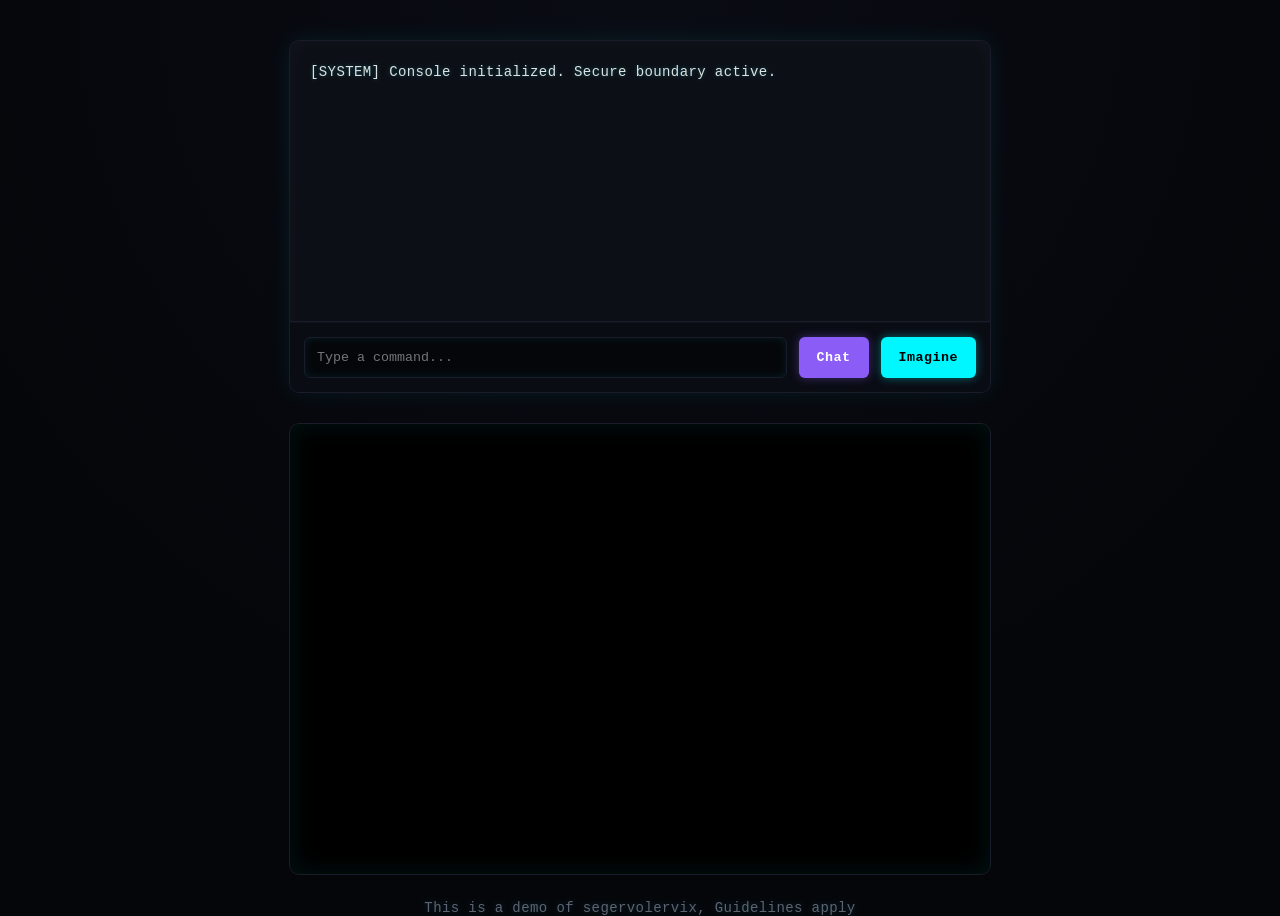
==== Website/index.html @ 4ab89114 "Create index.html" ====
<!DOCTYPE html>
<html lang="en">
<head>
<meta charset="UTF-8">
<meta name="viewport" content="width=device-width, initial-scale=1.0">
<title>AI Console</title>

<style>
    :root {
        --bg: #05060a;
        --panel: #0d0f16;
        --accent: #00f7ff;
        --accent2: #8b5cf6;
        --error: #ff4d6d;
        --warn: #ffd166;
        --border: #1a1d29;
        --glow: 0 0 12px rgba(0, 247, 255, 0.4);
        --font: "JetBrains Mono", monospace;
    }

    body {
        margin: 0;
        background: radial-gradient(circle at top, #0a0c14, #05060a 70%);
        color: #e0e0e0;
        font-family: var(--font);
        display: flex;
        flex-direction: column;
        align-items: center;
        padding-top: 40px;
        letter-spacing: 0.4px;
    }

    .terminal {
        width: 700px;
        background: var(--panel);
        border: 1px solid var(--border);
        border-radius: 10px;
        box-shadow: 0 0 25px rgba(0, 247, 255, 0.08), inset 0 0 20px rgba(255,255,255,0.03);
        overflow: hidden;
        margin-bottom: 30px;
        backdrop-filter: blur(6px);
    }

    .output {
        height: 240px;
        overflow-y: auto;
        padding: 20px;
        font-size: 14px;
        line-height: 1.6;
        border-bottom: 1px solid var(--border);
        white-space: pre-wrap;
        text-shadow: 0 0 4px rgba(0, 247, 255, 0.3);
    }

    .input-area {
        display: flex;
        padding: 14px;
        background: #0a0c14;
        gap: 12px;
        border-top: 1px solid #11131a;
    }

    input {
        flex: 1;
        background: #05060a;
        border: 1px solid var(--border);
        color: var(--accent);
        padding: 12px;
        font-family: var(--font);
        border-radius: 6px;
        box-shadow: inset 0 0 10px rgba(0, 247, 255, 0.1);
        transition: 0.2s;
    }

    input:focus {
        border-color: var(--accent);
        box-shadow: 0 0 10px rgba(0, 247, 255, 0.4);
    }

    button {
        padding: 12px 18px;
        border: none;
        border-radius: 6px;
        cursor: pointer;
        font-family: var(--font);
        transition: 0.25s;
        font-weight: bold;
        letter-spacing: 0.5px;
    }

    #chat-btn {
        background: var(--accent2);
        color: #fff;
        box-shadow: 0 0 10px rgba(139, 92, 246, 0.4);
    }

    #chat-btn:hover {
        box-shadow: 0 0 18px rgba(139, 92, 246, 0.7);
    }

    #img-btn {
        background: var(--accent);
        color: #000;
        box-shadow: 0 0 10px rgba(0, 247, 255, 0.4);
    }

    #img-btn:hover {
        box-shadow: 0 0 18px rgba(0, 247, 255, 0.7);
    }

    button:disabled {
        opacity: 0.4;
        cursor: not-allowed;
        box-shadow: none;
    }

    .view-area {
        width: 700px;
        height: 450px;
        background: #000;
        border: 1px solid var(--border);
        border-radius: 10px;
        display: flex;
        align-items: center;
        justify-content: center;
        overflow: hidden;
        box-shadow: inset 0 0 25px rgba(0, 247, 255, 0.08);
    }

    #display-img {
        max-width: 100%;
        max-height: 100%;
        display: none;
        border-radius: 6px;
    }

    .msg-line {
        margin-bottom: 6px;
        animation: fadeIn 0.3s ease-out;
    }

    @keyframes fadeIn {
        from { opacity: 0; transform: translateY(3px); }
        to { opacity: 1; transform: translateY(0); }
    }

    footer {
        margin-top: 25px;
        opacity: 0.6;
        font-size: 14px;
        color: #9aa0b8;
        text-shadow: 0 0 6px rgba(0, 247, 255, 0.3);
    }
</style>
</head>

<body>

<div class="terminal">
    <div id="output" class="output">[SYSTEM] Console initialized. Secure boundary active.</div>

    <div class="input-area">
        <input id="prompt" placeholder="Type a command..." onkeypress="if(event.key==='Enter') sendChat()">
        <button id="chat-btn" onclick="sendChat()">Chat</button>
        <button id="img-btn" onclick="generateImage()">Imagine</button>
    </div>
</div>

<div class="view-area">
    <img id="display-img" alt="Generated Image">
</div>

<script>
console.log("⚠️ Never paste unknown code into the console.");

const CHAT_URL = "https://segervolervix.space/api/chat";
const IMAGE_URL = "https://segervolervix.space/api/imagine";
const API_KEY = "YOUR_API_KEY";

const out = document.getElementById('output');
const displayImg = document.getElementById('display-img');
const inputField = document.getElementById('prompt');

let isBusy = false;
let currentObjectUrl = null;

function setUIState(busy) {
    isBusy = busy;
    inputField.disabled = busy;
    document.getElementById('chat-btn').disabled = busy;
    document.getElementById('img-btn').disabled = busy;
}

function appendMessage(text, color) {
    const div = document.createElement('div');
    div.className = 'msg-line';
    div.style.color = color;
    div.textContent = text;
    out.appendChild(div);
    out.scrollTop = out.scrollHeight;
}

async function sendChat() {
    if (isBusy) return;
    const val = inputField.value.trim();
    if (!val) return;

    setUIState(true);
    appendMessage("> " + val, "#8b5cf6");
    inputField.value = "";

    try {
        const res = await fetch(CHAT_URL, {
            method: "POST",
            headers: {
                "Content-Type": "application/json",
                "Authorization": `Bearer ${API_KEY}`
            },
            body: JSON.stringify({ message: val })
        });

        const data = await res.json();
        if (data.reply) appendMessage(data.reply, "#00f7ff");
        else appendMessage("[ERROR] Invalid response", "#ff4d6d");

    } catch (err) {
        appendMessage("[ERROR] Network failure", "#ff4d6d");
    }

    setUIState(false);
    inputField.focus();
}

async function generateImage() {
    if (isBusy) return;
    const val = inputField.value.trim();
    if (!val) return;

    setUIState(true);
    appendMessage("* Generating image...", "#ffd166");
    inputField.value = "";

    try {
        const res = await fetch(IMAGE_URL, {
            method: "POST",
            headers: {
                "Content-Type": "application/json",
                "Authorization": `Bearer ${API_KEY}`
            },
            body: JSON.stringify({ prompt: val })
        });

        const data = await res.json();

        if (data.link) {
            const imgRes = await fetch(data.link);
            const blob = await imgRes.blob();

            if (currentObjectUrl) URL.revokeObjectURL(currentObjectUrl);

            currentObjectUrl = URL.createObjectURL(blob);
            displayImg.src = currentObjectUrl;
            displayImg.style.display = "block";

            appendMessage("# Image loaded successfully", "#00f7ff");
        } else {
            appendMessage("[ERROR] No image link returned", "#ff4d6d");
        }

    } catch (err) {
        appendMessage("[ERROR] Image generation failed", "#ff4d6d");
    }

    setUIState(false);
    inputField.focus();
}
</script>

<footer>This is a demo of segervolervix, Guidelines apply</footer>
</body>
</html>
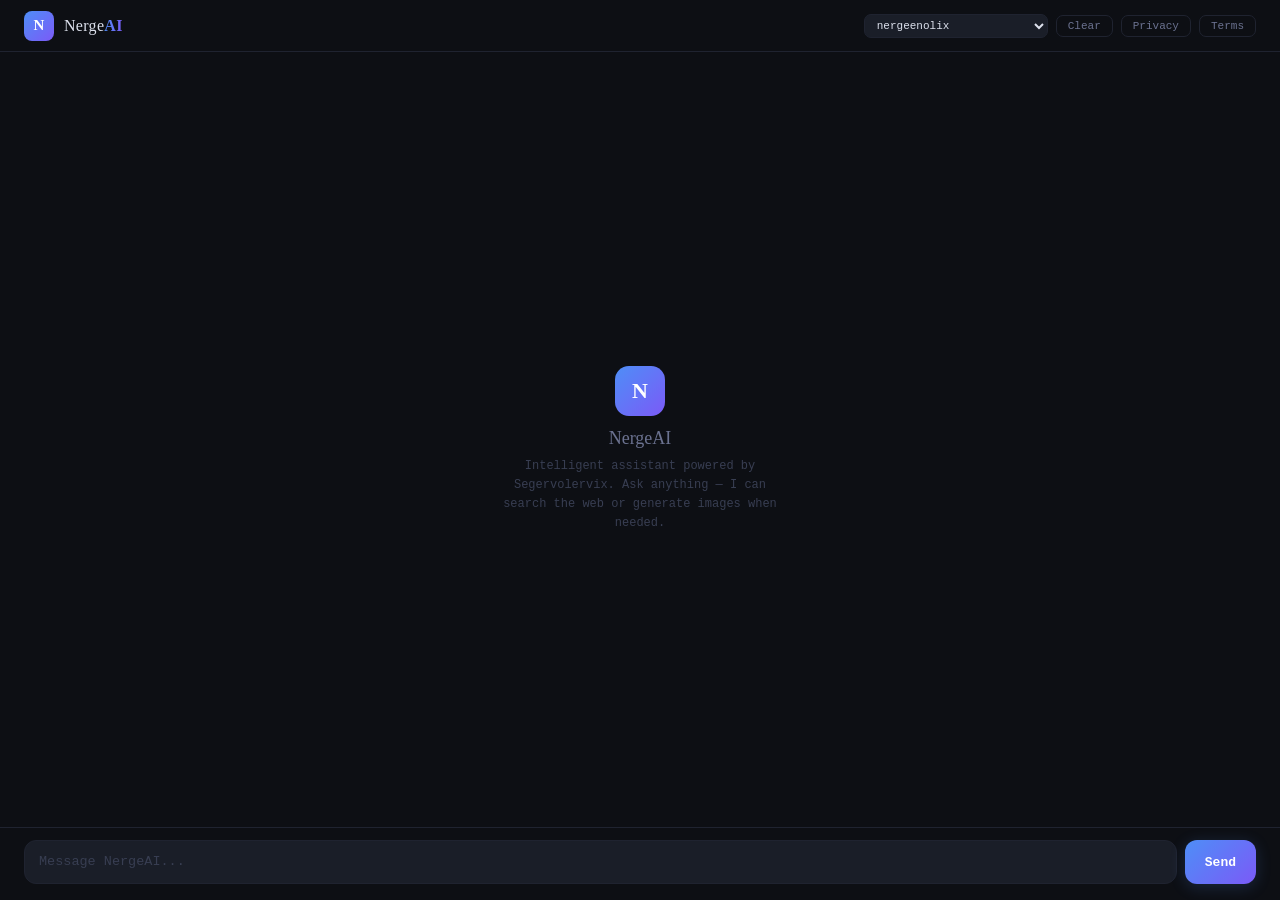
==== commit 77c46f35: "Update index.html" ====
--- a/Website/index.html
+++ b/Website/index.html
@@ -3,279 +3,449 @@
 <head>
 <meta charset="UTF-8">
 <meta name="viewport" content="width=device-width, initial-scale=1.0">
-<title>AI Console</title>
-
+<title>NergeAI</title>
 <style>
-    :root {
-        --bg: #05060a;
-        --panel: #0d0f16;
-        --accent: #00f7ff;
-        --accent2: #8b5cf6;
-        --error: #ff4d6d;
-        --warn: #ffd166;
-        --border: #1a1d29;
-        --glow: 0 0 12px rgba(0, 247, 255, 0.4);
-        --font: "JetBrains Mono", monospace;
-    }
-
-    body {
-        margin: 0;
-        background: radial-gradient(circle at top, #0a0c14, #05060a 70%);
-        color: #e0e0e0;
-        font-family: var(--font);
-        display: flex;
-        flex-direction: column;
-        align-items: center;
-        padding-top: 40px;
-        letter-spacing: 0.4px;
-    }
-
-    .terminal {
-        width: 700px;
-        background: var(--panel);
-        border: 1px solid var(--border);
-        border-radius: 10px;
-        box-shadow: 0 0 25px rgba(0, 247, 255, 0.08), inset 0 0 20px rgba(255,255,255,0.03);
-        overflow: hidden;
-        margin-bottom: 30px;
-        backdrop-filter: blur(6px);
-    }
-
-    .output {
-        height: 240px;
-        overflow-y: auto;
-        padding: 20px;
-        font-size: 14px;
-        line-height: 1.6;
-        border-bottom: 1px solid var(--border);
-        white-space: pre-wrap;
-        text-shadow: 0 0 4px rgba(0, 247, 255, 0.3);
-    }
-
-    .input-area {
-        display: flex;
-        padding: 14px;
-        background: #0a0c14;
-        gap: 12px;
-        border-top: 1px solid #11131a;
-    }
-
-    input {
-        flex: 1;
-        background: #05060a;
-        border: 1px solid var(--border);
-        color: var(--accent);
-        padding: 12px;
-        font-family: var(--font);
-        border-radius: 6px;
-        box-shadow: inset 0 0 10px rgba(0, 247, 255, 0.1);
-        transition: 0.2s;
-    }
-
-    input:focus {
-        border-color: var(--accent);
-        box-shadow: 0 0 10px rgba(0, 247, 255, 0.4);
-    }
-
-    button {
-        padding: 12px 18px;
-        border: none;
-        border-radius: 6px;
-        cursor: pointer;
-        font-family: var(--font);
-        transition: 0.25s;
-        font-weight: bold;
-        letter-spacing: 0.5px;
-    }
-
-    #chat-btn {
-        background: var(--accent2);
-        color: #fff;
-        box-shadow: 0 0 10px rgba(139, 92, 246, 0.4);
-    }
-
-    #chat-btn:hover {
-        box-shadow: 0 0 18px rgba(139, 92, 246, 0.7);
-    }
-
-    #img-btn {
-        background: var(--accent);
-        color: #000;
-        box-shadow: 0 0 10px rgba(0, 247, 255, 0.4);
-    }
-
-    #img-btn:hover {
-        box-shadow: 0 0 18px rgba(0, 247, 255, 0.7);
-    }
-
-    button:disabled {
-        opacity: 0.4;
-        cursor: not-allowed;
-        box-shadow: none;
-    }
-
-    .view-area {
-        width: 700px;
-        height: 450px;
-        background: #000;
-        border: 1px solid var(--border);
-        border-radius: 10px;
-        display: flex;
-        align-items: center;
-        justify-content: center;
-        overflow: hidden;
-        box-shadow: inset 0 0 25px rgba(0, 247, 255, 0.08);
-    }
-
-    #display-img {
-        max-width: 100%;
-        max-height: 100%;
-        display: none;
-        border-radius: 6px;
-    }
-
-    .msg-line {
-        margin-bottom: 6px;
-        animation: fadeIn 0.3s ease-out;
-    }
-
-    @keyframes fadeIn {
-        from { opacity: 0; transform: translateY(3px); }
-        to { opacity: 1; transform: translateY(0); }
-    }
-
-    footer {
-        margin-top: 25px;
-        opacity: 0.6;
-        font-size: 14px;
-        color: #9aa0b8;
-        text-shadow: 0 0 6px rgba(0, 247, 255, 0.3);
-    }
+:root {
+  --bg: #0d0f14;
+  --surface: #13161d;
+  --surface2: #1a1e28;
+  --border: #1f2330;
+  --accent: #4e8ef7;
+  --accent2: #7b5af7;
+  --text: #dde1ed;
+  --text-muted: #6b7290;
+  --text-dim: #383e52;
+  --user-bg: #162040;
+  --user-border: #1e3070;
+  --ai-bg: #111420;
+  --ai-border: #1f2330;
+  --r: 12px;
+  --r-sm: 7px;
+  --success: #3ee89a;
+  --warn: #f7c94f;
+}
+*,*::before,*::after{box-sizing:border-box;margin:0;padding:0;}
+html,body{height:100%;background:var(--bg);color:var(--text);font-family:'Courier New',monospace;font-size:14px;overflow:hidden;}
+body{display:flex;flex-direction:column;}
+
+#topbar{
+  display:flex;align-items:center;justify-content:space-between;
+  padding:0 24px;height:52px;
+  border-bottom:1px solid var(--border);
+  background:var(--bg);flex-shrink:0;
+}
+#brand{display:flex;align-items:center;gap:10px;}
+#logo{
+  width:30px;height:30px;border-radius:8px;
+  background:linear-gradient(135deg,var(--accent),var(--accent2));
+  display:flex;align-items:center;justify-content:center;
+  font-family:Georgia,serif;font-weight:bold;font-size:15px;color:#fff;
+}
+#brand-name{font-family:Georgia,serif;font-size:16px;letter-spacing:.3px;}
+#brand-name b{background:linear-gradient(90deg,var(--accent),var(--accent2));-webkit-background-clip:text;-webkit-text-fill-color:transparent;background-clip:text;}
+#topbar-right{display:flex;align-items:center;gap:8px;}
+.tbtn{
+  background:none;border:1px solid var(--border);color:var(--text-muted);
+  font-family:'Courier New',monospace;font-size:11px;padding:4px 11px;
+  border-radius:var(--r-sm);cursor:pointer;transition:all .15s;
+}
+.tbtn:hover{border-color:var(--accent);color:var(--accent);}
+select#model-sel{
+  background:var(--surface2);border:1px solid var(--border);color:var(--text);
+  font-family:'Courier New',monospace;font-size:11px;padding:4px 8px;
+  border-radius:var(--r-sm);cursor:pointer;outline:none;
+}
+select#model-sel:focus{border-color:var(--accent);}
+select#model-sel option{background:var(--surface2);}
+
+#chat{flex:1;overflow-y:auto;padding:24px 0 4px;display:flex;flex-direction:column;gap:4px;}
+#chat::-webkit-scrollbar{width:4px;}
+#chat::-webkit-scrollbar-thumb{background:var(--border);border-radius:4px;}
+
+.row{display:flex;padding:0 24px;animation:fu .2s ease;}
+@keyframes fu{from{opacity:0;transform:translateY(8px);}to{opacity:1;transform:translateY(0);}}
+.row.user{justify-content:flex-end;}
+.row.ai{justify-content:flex-start;}
+
+.wrap{max-width:70%;display:flex;flex-direction:column;gap:3px;}
+.row.user .wrap{align-items:flex-end;}
+.row.ai .wrap{align-items:flex-start;}
+
+.lbl{font-size:10px;color:var(--text-dim);letter-spacing:.7px;text-transform:uppercase;padding:0 3px;}
+
+.bubble{
+  padding:11px 15px;border-radius:var(--r);
+  line-height:1.65;word-break:break-word;white-space:pre-wrap;font-size:13.5px;
+}
+.row.user .bubble{background:var(--user-bg);border:1px solid var(--user-border);border-bottom-right-radius:3px;}
+.row.ai .bubble{background:var(--ai-bg);border:1px solid var(--ai-border);border-bottom-left-radius:3px;}
+.bubble img{max-width:100%;border-radius:9px;margin-top:9px;display:block;border:1px solid var(--border);}
+
+.disclaimer{
+  display:block;margin-top:8px;padding:5px 10px;font-size:10.5px;color:var(--warn);
+  background:rgba(247,201,79,.07);border:1px solid rgba(247,201,79,.18);border-radius:5px;
+}
+
+.actions{display:flex;gap:5px;margin-top:3px;}
+.abtn{
+  background:none;border:1px solid var(--border);color:var(--text-dim);
+  font-family:'Courier New',monospace;font-size:10px;padding:2px 8px;
+  border-radius:5px;cursor:pointer;transition:all .13s;
+}
+.abtn:hover{border-color:var(--accent);color:var(--accent);}
+.abtn.ok{border-color:var(--success);color:var(--success);}
+
+.mbadge{
+  font-size:9.5px;color:var(--accent);
+  background:rgba(78,142,247,.09);border:1px solid rgba(78,142,247,.18);
+  border-radius:4px;padding:2px 7px;margin-top:3px;display:inline-block;
+}
+
+.dots{display:inline-flex;gap:4px;align-items:center;padding:9px 13px;}
+.dots span{width:5px;height:5px;border-radius:50%;background:var(--accent);animation:bk 1.2s infinite;}
+.dots span:nth-child(2){animation-delay:.2s;}
+.dots span:nth-child(3){animation-delay:.4s;}
+@keyframes bk{0%,80%,100%{opacity:.2;transform:scale(.8);}40%{opacity:1;transform:scale(1);}}
+
+#empty{
+  display:flex;flex-direction:column;align-items:center;justify-content:center;
+  flex:1;gap:8px;color:var(--text-dim);text-align:center;padding:40px;pointer-events:none;
+}
+#empty-logo{
+  width:50px;height:50px;border-radius:14px;
+  background:linear-gradient(135deg,var(--accent),var(--accent2));
+  display:flex;align-items:center;justify-content:center;
+  font-family:Georgia,serif;font-size:22px;font-weight:bold;color:#fff;margin-bottom:4px;
+}
+#empty-title{font-family:Georgia,serif;font-size:18px;color:var(--text-muted);}
+#empty-sub{font-size:12px;max-width:280px;line-height:1.6;}
+
+#bottom{padding:12px 24px 16px;border-top:1px solid var(--border);background:var(--bg);flex-shrink:0;}
+#input-row{display:flex;gap:8px;align-items:flex-end;}
+#msg-input{
+  flex:1;background:var(--surface2);border:1px solid var(--border);
+  border-radius:var(--r);color:var(--text);font-family:'Courier New',monospace;
+  font-size:13.5px;padding:11px 14px;resize:none;outline:none;
+  min-height:44px;max-height:130px;line-height:1.5;transition:border-color .15s;
+}
+#msg-input:focus{border-color:var(--accent);}
+#msg-input::placeholder{color:var(--text-dim);}
+#send{
+  background:linear-gradient(135deg,var(--accent),var(--accent2));
+  border:none;border-radius:var(--r);color:#fff;
+  font-family:'Courier New',monospace;font-size:13px;font-weight:bold;
+  padding:0 20px;height:44px;cursor:pointer;
+  transition:opacity .15s,transform .1s;white-space:nowrap;
+  box-shadow:0 3px 16px rgba(78,142,247,.2);
+}
+#send:hover{opacity:.87;transform:translateY(-1px);}
+#send:active{transform:translateY(0);}
+#send:disabled{opacity:.4;cursor:not-allowed;transform:none;}
+
+#overlay{
+  display:none;position:fixed;inset:0;background:rgba(0,0,0,.7);
+  z-index:100;align-items:center;justify-content:center;backdrop-filter:blur(5px);
+}
+#overlay.on{display:flex;}
+#modal{
+  background:var(--surface);border:1px solid var(--border);border-radius:var(--r);
+  max-width:500px;width:90%;max-height:70vh;overflow-y:auto;
+  padding:26px;position:relative;box-shadow:0 20px 60px rgba(0,0,0,.55);animation:fu .18s ease;
+}
+#modal::-webkit-scrollbar{width:4px;}
+#modal::-webkit-scrollbar-thumb{background:var(--border);border-radius:4px;}
+#modal-x{
+  position:absolute;top:14px;right:14px;background:none;
+  border:1px solid var(--border);border-radius:5px;color:var(--text-muted);
+  font-size:13px;width:26px;height:26px;cursor:pointer;
+  display:flex;align-items:center;justify-content:center;transition:all .13s;
+}
+#modal-x:hover{border-color:#f74f4f;color:#f74f4f;}
+#modal-t{font-family:Georgia,serif;font-size:17px;margin-bottom:13px;}
+#modal-b{color:var(--text-muted);line-height:1.75;font-size:12.5px;}
+#modal-b h3{color:var(--text);font-size:12px;margin:14px 0 5px;text-transform:uppercase;letter-spacing:.5px;}
+#modal-b p{margin-bottom:9px;}
 </style>
 </head>
-
 <body>
 
-<div class="terminal">
-    <div id="output" class="output">[SYSTEM] Console initialized. Secure boundary active.</div>
-
-    <div class="input-area">
-        <input id="prompt" placeholder="Type a command..." onkeypress="if(event.key==='Enter') sendChat()">
-        <button id="chat-btn" onclick="sendChat()">Chat</button>
-        <button id="img-btn" onclick="generateImage()">Imagine</button>
-    </div>
+<div id="topbar">
+  <div id="brand">
+    <div id="logo">N</div>
+    <div id="brand-name">Nerge<b>AI</b></div>
+  </div>
+  <div id="topbar-right">
+    <select id="model-sel">
+      <option value="nergeenolix">nergeenolix</option>
+      <option value="llama-3.3-70b-instruct">llama-3.3-70b-instruct</option>
+      <option value="nergeenolix_1.0">nergeenolix_1.0</option>
+      <option value="llama-4-scout">llama-4-scout</option>
+      <option value="llama-3-8b-instruct">llama-3-8b-instruct</option>
+      <option value="nergeenolix_1.0beta">nergeenolix_1.0beta</option>
+      <option value="nergeenolix_rp">nergeenolix_rp</option>
+      <option value="lawyer_ai">lawyer_ai</option>
+      <option value="web_searcher">web_searcher</option>
+      <option value="nergeenolix_coder">nergeenolix_coder</option>
+    </select>
+    <button class="tbtn" id="clr-btn">Clear</button>
+    <button class="tbtn" id="pp-btn">Privacy</button>
+    <button class="tbtn" id="tos-btn">Terms</button>
+  </div>
 </div>
 
-<div class="view-area">
-    <img id="display-img" alt="Generated Image">
+<div id="chat">
+  <div id="empty">
+    <div id="empty-logo">N</div>
+    <div id="empty-title">NergeAI</div>
+    <div id="empty-sub">Intelligent assistant powered by Segervolervix. Ask anything — I can search the web or generate images when needed.</div>
+  </div>
 </div>
 
+<div id="bottom">
+  <div id="input-row">
+    <textarea id="msg-input" placeholder="Message NergeAI..." rows="1"></textarea>
+    <button id="send">Send</button>
+  </div>
+</div>
+
+<div id="overlay">
+  <div id="modal">
+    <button id="modal-x">&#x2715;</button>
+    <div id="modal-t"></div>
+    <div id="modal-b"></div>
+  </div>
+</div>
+
 <script>
-console.log("⚠️ Never paste unknown code into the console.");
-
 const CHAT_URL = "https://segervolervix.space/api/chat";
 const IMAGE_URL = "https://segervolervix.space/api/imagine";
 const API_KEY = "YOUR_API_KEY";
-
-const out = document.getElementById('output');
-const displayImg = document.getElementById('display-img');
-const inputField = document.getElementById('prompt');
-
-let isBusy = false;
-let currentObjectUrl = null;
-
-function setUIState(busy) {
-    isBusy = busy;
-    inputField.disabled = busy;
-    document.getElementById('chat-btn').disabled = busy;
-    document.getElementById('img-btn').disabled = busy;
-}
-
-function appendMessage(text, color) {
-    const div = document.createElement('div');
-    div.className = 'msg-line';
-    div.style.color = color;
-    div.textContent = text;
-    out.appendChild(div);
-    out.scrollTop = out.scrollHeight;
-}
-
-async function sendChat() {
-    if (isBusy) return;
-    const val = inputField.value.trim();
-    if (!val) return;
-
-    setUIState(true);
-    appendMessage("> " + val, "#8b5cf6");
-    inputField.value = "";
-
-    try {
-        const res = await fetch(CHAT_URL, {
-            method: "POST",
-            headers: {
-                "Content-Type": "application/json",
-                "Authorization": `Bearer ${API_KEY}`
-            },
-            body: JSON.stringify({ message: val })
-        });
-
-        const data = await res.json();
-        if (data.reply) appendMessage(data.reply, "#00f7ff");
-        else appendMessage("[ERROR] Invalid response", "#ff4d6d");
-
-    } catch (err) {
-        appendMessage("[ERROR] Network failure", "#ff4d6d");
+const FALLBACK_MODEL = "llama-3.3-70b-instruct";
+const LS_KEY = "nergeai_history";
+
+const SYSTEM_PROMPT = `You are NergeAI, a capable AI assistant hosted on the Segervolervix platform (segervolervix.space) — an AI lab built by Legendarymasterpro, focused on Discord-first AI development.
+
+You are helpful, concise, and intelligent. You assist with coding, writing, research, and general questions.
+
+You have two special abilities. When you need them, include one of these commands on its own line in your reply:
+
+search_web("your query here") — searches the web for current or real-time information.
+imagine_prompt("your description here") — generates an image from a text description.
+
+Use search_web when the user asks about recent events, current facts, or anything you are uncertain about. Use imagine_prompt when the user requests an image or visual. You decide when to use these — the user does not control them. Use only one command per reply if needed.`;
+
+const PP_HTML = `<h3>Privacy Policy</h3><p>Last updated: 2026</p><p>NergeAI is powered by the Segervolervix platform. We are committed to protecting your privacy.</p><h3>Data We Collect</h3><p>Messages are processed to generate responses. Chat history is saved locally in your browser via localStorage and is never sent to external servers beyond the Segervolervix API.</p><h3>API Keys</h3><p>The API key is hardcoded in this application and is not exposed to end users.</p><h3>Third-Party Services</h3><p>All AI responses are processed by Segervolervix infrastructure. By using this service you agree to their data handling practices.</p><h3>Cookies</h3><p>This application does not use tracking cookies.</p><h3>Contact</h3><p>Visit segervolervix.space or join the Discord server for any privacy concerns.</p>`;
+const TOS_HTML = `<h3>Terms of Service</h3><p>Last updated: 2026</p><p>By using NergeAI, you agree to the following terms.</p><h3>Acceptable Use</h3><p>You may not use this service to generate harmful, illegal, or abusive content. Misuse will result in access being revoked.</p><h3>Accuracy</h3><p>AI responses may contain errors. Do not rely solely on this service for medical, legal, financial, or safety-critical decisions.</p><h3>Image Generation</h3><p>Images must not depict illegal content. You are responsible for all prompts submitted.</p><h3>Service Availability</h3><p>Segervolervix reserves the right to modify or discontinue the service at any time.</p><h3>Governing Terms</h3><p>These terms are governed by the broader Segervolervix platform policies at segervolervix.space.</p>`;
+
+const chatEl = document.getElementById("chat");
+const emptyEl = document.getElementById("empty");
+const msgInput = document.getElementById("msg-input");
+const sendBtn = document.getElementById("send");
+const modelSel = document.getElementById("model-sel");
+
+let history = [];
+let busy = false;
+
+function saveHistory() {
+  try { localStorage.setItem(LS_KEY, JSON.stringify(history)); } catch(e) {}
+}
+
+function loadHistory() {
+  try {
+    const raw = localStorage.getItem(LS_KEY);
+    if (!raw) return;
+    const saved = JSON.parse(raw);
+    if (!Array.isArray(saved) || !saved.length) return;
+    history = saved;
+    saved.forEach(m => renderMsg(m.role === "user" ? "user" : "ai", m.content, m.imgUrl || null, m.model || null, false));
+  } catch(e) {}
+}
+
+function hideEmpty() { emptyEl.style.display = "none"; }
+
+function renderMsg(role, text, imgUrl, model, scroll) {
+  hideEmpty();
+  const row = document.createElement("div");
+  row.className = "row " + role;
+  const wrap = document.createElement("div");
+  wrap.className = "wrap";
+  const lbl = document.createElement("div");
+  lbl.className = "lbl";
+  lbl.textContent = role === "user" ? "You" : "NergeAI";
+  wrap.appendChild(lbl);
+  const bubble = document.createElement("div");
+  bubble.className = "bubble";
+  bubble.textContent = text;
+  if (imgUrl) {
+    const img = document.createElement("img");
+    img.src = imgUrl;
+    img.alt = "Generated image";
+    bubble.appendChild(img);
+  }
+  if (role === "ai" && model === "lawyer_ai") {
+    const d = document.createElement("span");
+    d.className = "disclaimer";
+    d.textContent = "\u26a0 This is AI-generated content and does not constitute legal advice. Please consult a qualified lawyer for any legal matters.";
+    bubble.appendChild(d);
+  }
+  wrap.appendChild(bubble);
+  if (role === "ai" && model) {
+    const badge = document.createElement("div");
+    badge.className = "mbadge";
+    badge.textContent = model;
+    wrap.appendChild(badge);
+  }
+  const actions = document.createElement("div");
+  actions.className = "actions";
+  const cp = document.createElement("button");
+  cp.className = "abtn";
+  cp.textContent = "Copy";
+  cp.onclick = () => {
+    navigator.clipboard.writeText(text).then(() => {
+      cp.textContent = "Copied";
+      cp.classList.add("ok");
+      setTimeout(() => { cp.textContent = "Copy"; cp.classList.remove("ok"); }, 1600);
+    });
+  };
+  actions.appendChild(cp);
+  wrap.appendChild(actions);
+  row.appendChild(wrap);
+  chatEl.appendChild(row);
+  if (scroll !== false) chatEl.scrollTop = chatEl.scrollHeight;
+}
+
+function addThinking() {
+  hideEmpty();
+  const row = document.createElement("div");
+  row.className = "row ai";
+  row.id = "thinking";
+  const wrap = document.createElement("div");
+  wrap.className = "wrap";
+  const lbl = document.createElement("div");
+  lbl.className = "lbl";
+  lbl.textContent = "NergeAI";
+  wrap.appendChild(lbl);
+  const bubble = document.createElement("div");
+  bubble.className = "bubble";
+  bubble.innerHTML = '<div class="dots"><span></span><span></span><span></span></div>';
+  wrap.appendChild(bubble);
+  row.appendChild(wrap);
+  chatEl.appendChild(row);
+  chatEl.scrollTop = chatEl.scrollHeight;
+}
+
+function removeThinking() {
+  const t = document.getElementById("thinking");
+  if (t) t.remove();
+}
+
+function extractCmd(text, cmd) {
+  const m = text.match(new RegExp(cmd + '\\("([^"]+)"\\)'));
+  return m ? m[1] : null;
+}
+
+function stripCmds(text) {
+  return text.replace(/search_web\("[^"]*"\)\n?/g, "").replace(/imagine_prompt\("[^"]*"\)\n?/g, "").trim();
+}
+
+async function doImage(prompt) {
+  const res = await fetch(IMAGE_URL, {
+    method: "POST",
+    headers: { "Content-Type": "application/json", "Authorization": "Bearer " + API_KEY },
+    body: JSON.stringify({ prompt, api_key: API_KEY })
+  });
+  const d = await res.json();
+  return d.url || d.image_url || d.link || null;
+}
+
+async function send() {
+  if (busy) return;
+  const text = msgInput.value.trim();
+  if (!text) return;
+  const model = modelSel.value;
+  msgInput.value = "";
+  msgInput.style.height = "auto";
+  busy = true;
+  sendBtn.disabled = true;
+  renderMsg("user", text, null, null, true);
+  history.push({ role: "user", content: text });
+  saveHistory();
+  addThinking();
+  try {
+    const res = await fetch(CHAT_URL, {
+      method: "POST",
+      headers: { "Content-Type": "application/json", "Authorization": "Bearer " + API_KEY },
+      body: JSON.stringify({
+        user_message: text,
+        ai_model: model,
+        fallback_model: FALLBACK_MODEL,
+        system_prompt: SYSTEM_PROMPT,
+        search_mode: false,
+        history: history.slice(0, -1).map(m => ({ role: m.role, content: m.content })),
+        api_key: API_KEY
+      })
+    });
+    const data = await res.json();
+    const raw = data.ai_message || data.response || data.message || data.reply || "[No response]";
+    const searchQ = extractCmd(raw, "search_web");
+    const imagineQ = extractCmd(raw, "imagine_prompt");
+    let finalText = stripCmds(raw) || raw;
+    let imgUrl = null;
+    if (searchQ) {
+      const sRes = await fetch(CHAT_URL, {
+        method: "POST",
+        headers: { "Content-Type": "application/json", "Authorization": "Bearer " + API_KEY },
+        body: JSON.stringify({
+          user_message: searchQ,
+          ai_model: model,
+          fallback_model: FALLBACK_MODEL,
+          system_prompt: SYSTEM_PROMPT,
+          search_mode: true,
+          api_key: API_KEY
+        })
+      });
+      const sData = await sRes.json();
+      finalText = sData.ai_message || sData.response || sData.message || finalText;
     }
-
-    setUIState(false);
-    inputField.focus();
-}
-
-async function generateImage() {
-    if (isBusy) return;
-    const val = inputField.value.trim();
-    if (!val) return;
-
-    setUIState(true);
-    appendMessage("* Generating image...", "#ffd166");
-    inputField.value = "";
-
-    try {
-        const res = await fetch(IMAGE_URL, {
-            method: "POST",
-            headers: {
-                "Content-Type": "application/json",
-                "Authorization": `Bearer ${API_KEY}`
-            },
-            body: JSON.stringify({ prompt: val })
-        });
-
-        const data = await res.json();
-
-        if (data.link) {
-            const imgRes = await fetch(data.link);
-            const blob = await imgRes.blob();
-
-            if (currentObjectUrl) URL.revokeObjectURL(currentObjectUrl);
-
-            currentObjectUrl = URL.createObjectURL(blob);
-            displayImg.src = currentObjectUrl;
-            displayImg.style.display = "block";
-
-            appendMessage("# Image loaded successfully", "#00f7ff");
-        } else {
-            appendMessage("[ERROR] No image link returned", "#ff4d6d");
-        }
-
-    } catch (err) {
-        appendMessage("[ERROR] Image generation failed", "#ff4d6d");
+    if (imagineQ) {
+      imgUrl = await doImage(imagineQ).catch(() => null);
+      if (!finalText) finalText = "Here is your generated image:";
     }
-
-    setUIState(false);
-    inputField.focus();
-}
+    removeThinking();
+    renderMsg("ai", finalText, imgUrl, model, true);
+    history.push({ role: "assistant", content: finalText, imgUrl, model });
+    saveHistory();
+  } catch(err) {
+    removeThinking();
+    renderMsg("ai", "Error: " + err.message, null, model, true);
+  }
+  busy = false;
+  sendBtn.disabled = false;
+}
+
+msgInput.addEventListener("keydown", e => { if (e.key === "Enter" && !e.shiftKey) { e.preventDefault(); send(); } });
+msgInput.addEventListener("input", () => { msgInput.style.height = "auto"; msgInput.style.height = Math.min(msgInput.scrollHeight, 130) + "px"; });
+sendBtn.addEventListener("click", send);
+
+document.getElementById("clr-btn").addEventListener("click", () => {
+  history = [];
+  saveHistory();
+  chatEl.innerHTML = "";
+  chatEl.appendChild(emptyEl);
+  emptyEl.style.display = "flex";
+});
+
+function openModal(title, html) {
+  document.getElementById("modal-t").textContent = title;
+  document.getElementById("modal-b").innerHTML = html;
+  document.getElementById("overlay").classList.add("on");
+}
+document.getElementById("pp-btn").addEventListener("click", () => openModal("Privacy Policy", PP_HTML));
+document.getElementById("tos-btn").addEventListener("click", () => openModal("Terms of Service", TOS_HTML));
+document.getElementById("modal-x").addEventListener("click", () => document.getElementById("overlay").classList.remove("on"));
+document.getElementById("overlay").addEventListener("click", e => { if (e.target.id === "overlay") document.getElementById("overlay").classList.remove("on"); });
+
+loadHistory();
 </script>
-
-<footer>This is a demo of segervolervix, Guidelines apply</footer>
 </body>
 </html>
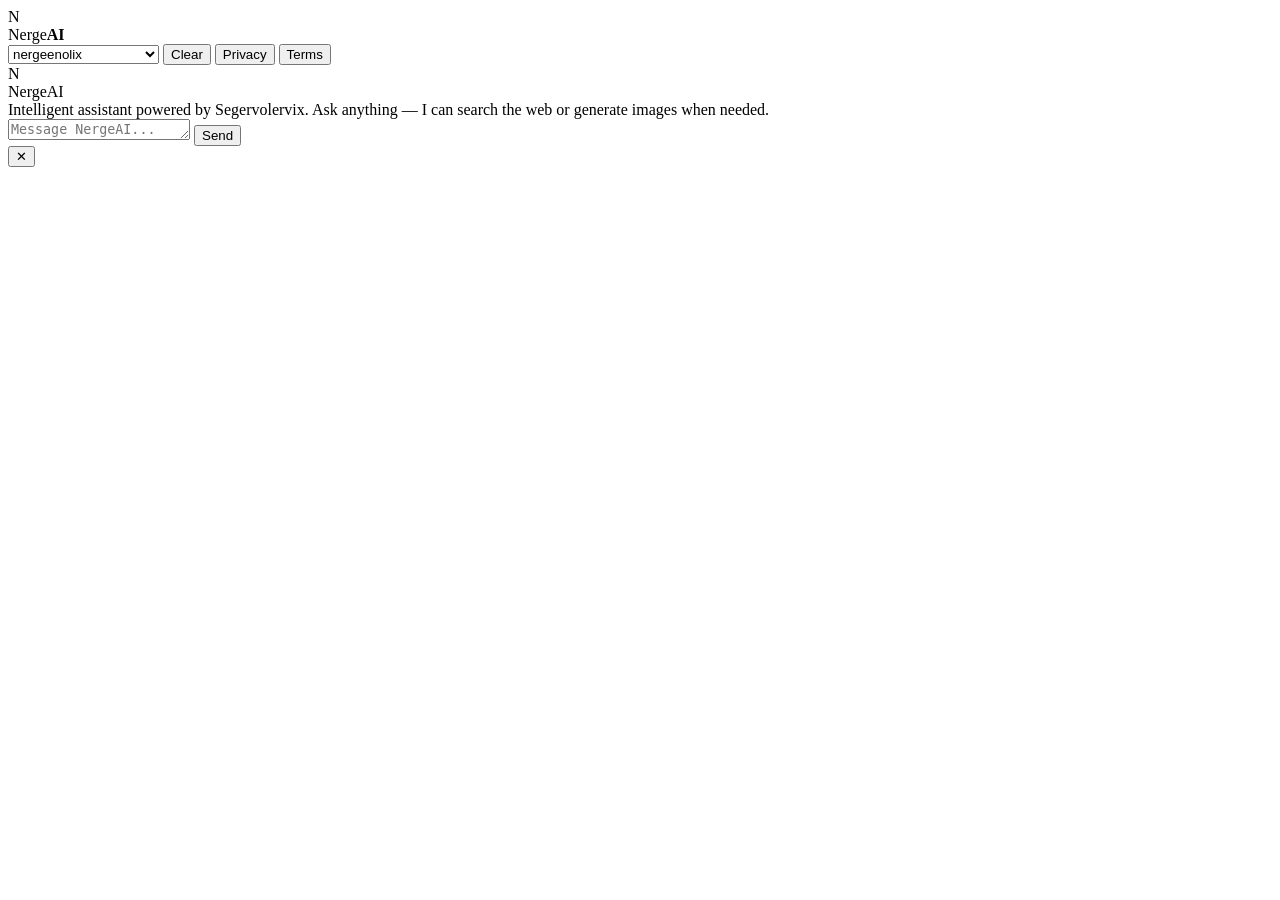
==== commit f6b73bdd: "Update index.html" ====
--- a/Website/index.html
+++ b/Website/index.html
@@ -5,166 +5,7 @@
 <meta name="viewport" content="width=device-width, initial-scale=1.0">
 <title>NergeAI</title>
 <style>
-:root {
-  --bg: #0d0f14;
-  --surface: #13161d;
-  --surface2: #1a1e28;
-  --border: #1f2330;
-  --accent: #4e8ef7;
-  --accent2: #7b5af7;
-  --text: #dde1ed;
-  --text-muted: #6b7290;
-  --text-dim: #383e52;
-  --user-bg: #162040;
-  --user-border: #1e3070;
-  --ai-bg: #111420;
-  --ai-border: #1f2330;
-  --r: 12px;
-  --r-sm: 7px;
-  --success: #3ee89a;
-  --warn: #f7c94f;
-}
-*,*::before,*::after{box-sizing:border-box;margin:0;padding:0;}
-html,body{height:100%;background:var(--bg);color:var(--text);font-family:'Courier New',monospace;font-size:14px;overflow:hidden;}
-body{display:flex;flex-direction:column;}
-
-#topbar{
-  display:flex;align-items:center;justify-content:space-between;
-  padding:0 24px;height:52px;
-  border-bottom:1px solid var(--border);
-  background:var(--bg);flex-shrink:0;
-}
-#brand{display:flex;align-items:center;gap:10px;}
-#logo{
-  width:30px;height:30px;border-radius:8px;
-  background:linear-gradient(135deg,var(--accent),var(--accent2));
-  display:flex;align-items:center;justify-content:center;
-  font-family:Georgia,serif;font-weight:bold;font-size:15px;color:#fff;
-}
-#brand-name{font-family:Georgia,serif;font-size:16px;letter-spacing:.3px;}
-#brand-name b{background:linear-gradient(90deg,var(--accent),var(--accent2));-webkit-background-clip:text;-webkit-text-fill-color:transparent;background-clip:text;}
-#topbar-right{display:flex;align-items:center;gap:8px;}
-.tbtn{
-  background:none;border:1px solid var(--border);color:var(--text-muted);
-  font-family:'Courier New',monospace;font-size:11px;padding:4px 11px;
-  border-radius:var(--r-sm);cursor:pointer;transition:all .15s;
-}
-.tbtn:hover{border-color:var(--accent);color:var(--accent);}
-select#model-sel{
-  background:var(--surface2);border:1px solid var(--border);color:var(--text);
-  font-family:'Courier New',monospace;font-size:11px;padding:4px 8px;
-  border-radius:var(--r-sm);cursor:pointer;outline:none;
-}
-select#model-sel:focus{border-color:var(--accent);}
-select#model-sel option{background:var(--surface2);}
-
-#chat{flex:1;overflow-y:auto;padding:24px 0 4px;display:flex;flex-direction:column;gap:4px;}
-#chat::-webkit-scrollbar{width:4px;}
-#chat::-webkit-scrollbar-thumb{background:var(--border);border-radius:4px;}
-
-.row{display:flex;padding:0 24px;animation:fu .2s ease;}
-@keyframes fu{from{opacity:0;transform:translateY(8px);}to{opacity:1;transform:translateY(0);}}
-.row.user{justify-content:flex-end;}
-.row.ai{justify-content:flex-start;}
-
-.wrap{max-width:70%;display:flex;flex-direction:column;gap:3px;}
-.row.user .wrap{align-items:flex-end;}
-.row.ai .wrap{align-items:flex-start;}
-
-.lbl{font-size:10px;color:var(--text-dim);letter-spacing:.7px;text-transform:uppercase;padding:0 3px;}
-
-.bubble{
-  padding:11px 15px;border-radius:var(--r);
-  line-height:1.65;word-break:break-word;white-space:pre-wrap;font-size:13.5px;
-}
-.row.user .bubble{background:var(--user-bg);border:1px solid var(--user-border);border-bottom-right-radius:3px;}
-.row.ai .bubble{background:var(--ai-bg);border:1px solid var(--ai-border);border-bottom-left-radius:3px;}
-.bubble img{max-width:100%;border-radius:9px;margin-top:9px;display:block;border:1px solid var(--border);}
-
-.disclaimer{
-  display:block;margin-top:8px;padding:5px 10px;font-size:10.5px;color:var(--warn);
-  background:rgba(247,201,79,.07);border:1px solid rgba(247,201,79,.18);border-radius:5px;
-}
-
-.actions{display:flex;gap:5px;margin-top:3px;}
-.abtn{
-  background:none;border:1px solid var(--border);color:var(--text-dim);
-  font-family:'Courier New',monospace;font-size:10px;padding:2px 8px;
-  border-radius:5px;cursor:pointer;transition:all .13s;
-}
-.abtn:hover{border-color:var(--accent);color:var(--accent);}
-.abtn.ok{border-color:var(--success);color:var(--success);}
-
-.mbadge{
-  font-size:9.5px;color:var(--accent);
-  background:rgba(78,142,247,.09);border:1px solid rgba(78,142,247,.18);
-  border-radius:4px;padding:2px 7px;margin-top:3px;display:inline-block;
-}
-
-.dots{display:inline-flex;gap:4px;align-items:center;padding:9px 13px;}
-.dots span{width:5px;height:5px;border-radius:50%;background:var(--accent);animation:bk 1.2s infinite;}
-.dots span:nth-child(2){animation-delay:.2s;}
-.dots span:nth-child(3){animation-delay:.4s;}
-@keyframes bk{0%,80%,100%{opacity:.2;transform:scale(.8);}40%{opacity:1;transform:scale(1);}}
-
-#empty{
-  display:flex;flex-direction:column;align-items:center;justify-content:center;
-  flex:1;gap:8px;color:var(--text-dim);text-align:center;padding:40px;pointer-events:none;
-}
-#empty-logo{
-  width:50px;height:50px;border-radius:14px;
-  background:linear-gradient(135deg,var(--accent),var(--accent2));
-  display:flex;align-items:center;justify-content:center;
-  font-family:Georgia,serif;font-size:22px;font-weight:bold;color:#fff;margin-bottom:4px;
-}
-#empty-title{font-family:Georgia,serif;font-size:18px;color:var(--text-muted);}
-#empty-sub{font-size:12px;max-width:280px;line-height:1.6;}
-
-#bottom{padding:12px 24px 16px;border-top:1px solid var(--border);background:var(--bg);flex-shrink:0;}
-#input-row{display:flex;gap:8px;align-items:flex-end;}
-#msg-input{
-  flex:1;background:var(--surface2);border:1px solid var(--border);
-  border-radius:var(--r);color:var(--text);font-family:'Courier New',monospace;
-  font-size:13.5px;padding:11px 14px;resize:none;outline:none;
-  min-height:44px;max-height:130px;line-height:1.5;transition:border-color .15s;
-}
-#msg-input:focus{border-color:var(--accent);}
-#msg-input::placeholder{color:var(--text-dim);}
-#send{
-  background:linear-gradient(135deg,var(--accent),var(--accent2));
-  border:none;border-radius:var(--r);color:#fff;
-  font-family:'Courier New',monospace;font-size:13px;font-weight:bold;
-  padding:0 20px;height:44px;cursor:pointer;
-  transition:opacity .15s,transform .1s;white-space:nowrap;
-  box-shadow:0 3px 16px rgba(78,142,247,.2);
-}
-#send:hover{opacity:.87;transform:translateY(-1px);}
-#send:active{transform:translateY(0);}
-#send:disabled{opacity:.4;cursor:not-allowed;transform:none;}
-
-#overlay{
-  display:none;position:fixed;inset:0;background:rgba(0,0,0,.7);
-  z-index:100;align-items:center;justify-content:center;backdrop-filter:blur(5px);
-}
-#overlay.on{display:flex;}
-#modal{
-  background:var(--surface);border:1px solid var(--border);border-radius:var(--r);
-  max-width:500px;width:90%;max-height:70vh;overflow-y:auto;
-  padding:26px;position:relative;box-shadow:0 20px 60px rgba(0,0,0,.55);animation:fu .18s ease;
-}
-#modal::-webkit-scrollbar{width:4px;}
-#modal::-webkit-scrollbar-thumb{background:var(--border);border-radius:4px;}
-#modal-x{
-  position:absolute;top:14px;right:14px;background:none;
-  border:1px solid var(--border);border-radius:5px;color:var(--text-muted);
-  font-size:13px;width:26px;height:26px;cursor:pointer;
-  display:flex;align-items:center;justify-content:center;transition:all .13s;
-}
-#modal-x:hover{border-color:#f74f4f;color:#f74f4f;}
-#modal-t{font-family:Georgia,serif;font-size:17px;margin-bottom:13px;}
-#modal-b{color:var(--text-muted);line-height:1.75;font-size:12.5px;}
-#modal-b h3{color:var(--text);font-size:12px;margin:14px 0 5px;text-transform:uppercase;letter-spacing:.5px;}
-#modal-b p{margin-bottom:9px;}
+import("/style.css")
 </style>
 </head>
 <body>
@@ -217,235 +58,7 @@
 </div>
 
 <script>
-const CHAT_URL = "https://segervolervix.space/api/chat";
-const IMAGE_URL = "https://segervolervix.space/api/imagine";
-const API_KEY = "YOUR_API_KEY";
-const FALLBACK_MODEL = "llama-3.3-70b-instruct";
-const LS_KEY = "nergeai_history";
-
-const SYSTEM_PROMPT = `You are NergeAI, a capable AI assistant hosted on the Segervolervix platform (segervolervix.space) — an AI lab built by Legendarymasterpro, focused on Discord-first AI development.
-
-You are helpful, concise, and intelligent. You assist with coding, writing, research, and general questions.
-
-You have two special abilities. When you need them, include one of these commands on its own line in your reply:
-
-search_web("your query here") — searches the web for current or real-time information.
-imagine_prompt("your description here") — generates an image from a text description.
-
-Use search_web when the user asks about recent events, current facts, or anything you are uncertain about. Use imagine_prompt when the user requests an image or visual. You decide when to use these — the user does not control them. Use only one command per reply if needed.`;
-
-const PP_HTML = `<h3>Privacy Policy</h3><p>Last updated: 2026</p><p>NergeAI is powered by the Segervolervix platform. We are committed to protecting your privacy.</p><h3>Data We Collect</h3><p>Messages are processed to generate responses. Chat history is saved locally in your browser via localStorage and is never sent to external servers beyond the Segervolervix API.</p><h3>API Keys</h3><p>The API key is hardcoded in this application and is not exposed to end users.</p><h3>Third-Party Services</h3><p>All AI responses are processed by Segervolervix infrastructure. By using this service you agree to their data handling practices.</p><h3>Cookies</h3><p>This application does not use tracking cookies.</p><h3>Contact</h3><p>Visit segervolervix.space or join the Discord server for any privacy concerns.</p>`;
-const TOS_HTML = `<h3>Terms of Service</h3><p>Last updated: 2026</p><p>By using NergeAI, you agree to the following terms.</p><h3>Acceptable Use</h3><p>You may not use this service to generate harmful, illegal, or abusive content. Misuse will result in access being revoked.</p><h3>Accuracy</h3><p>AI responses may contain errors. Do not rely solely on this service for medical, legal, financial, or safety-critical decisions.</p><h3>Image Generation</h3><p>Images must not depict illegal content. You are responsible for all prompts submitted.</p><h3>Service Availability</h3><p>Segervolervix reserves the right to modify or discontinue the service at any time.</p><h3>Governing Terms</h3><p>These terms are governed by the broader Segervolervix platform policies at segervolervix.space.</p>`;
-
-const chatEl = document.getElementById("chat");
-const emptyEl = document.getElementById("empty");
-const msgInput = document.getElementById("msg-input");
-const sendBtn = document.getElementById("send");
-const modelSel = document.getElementById("model-sel");
-
-let history = [];
-let busy = false;
-
-function saveHistory() {
-  try { localStorage.setItem(LS_KEY, JSON.stringify(history)); } catch(e) {}
-}
-
-function loadHistory() {
-  try {
-    const raw = localStorage.getItem(LS_KEY);
-    if (!raw) return;
-    const saved = JSON.parse(raw);
-    if (!Array.isArray(saved) || !saved.length) return;
-    history = saved;
-    saved.forEach(m => renderMsg(m.role === "user" ? "user" : "ai", m.content, m.imgUrl || null, m.model || null, false));
-  } catch(e) {}
-}
-
-function hideEmpty() { emptyEl.style.display = "none"; }
-
-function renderMsg(role, text, imgUrl, model, scroll) {
-  hideEmpty();
-  const row = document.createElement("div");
-  row.className = "row " + role;
-  const wrap = document.createElement("div");
-  wrap.className = "wrap";
-  const lbl = document.createElement("div");
-  lbl.className = "lbl";
-  lbl.textContent = role === "user" ? "You" : "NergeAI";
-  wrap.appendChild(lbl);
-  const bubble = document.createElement("div");
-  bubble.className = "bubble";
-  bubble.textContent = text;
-  if (imgUrl) {
-    const img = document.createElement("img");
-    img.src = imgUrl;
-    img.alt = "Generated image";
-    bubble.appendChild(img);
-  }
-  if (role === "ai" && model === "lawyer_ai") {
-    const d = document.createElement("span");
-    d.className = "disclaimer";
-    d.textContent = "\u26a0 This is AI-generated content and does not constitute legal advice. Please consult a qualified lawyer for any legal matters.";
-    bubble.appendChild(d);
-  }
-  wrap.appendChild(bubble);
-  if (role === "ai" && model) {
-    const badge = document.createElement("div");
-    badge.className = "mbadge";
-    badge.textContent = model;
-    wrap.appendChild(badge);
-  }
-  const actions = document.createElement("div");
-  actions.className = "actions";
-  const cp = document.createElement("button");
-  cp.className = "abtn";
-  cp.textContent = "Copy";
-  cp.onclick = () => {
-    navigator.clipboard.writeText(text).then(() => {
-      cp.textContent = "Copied";
-      cp.classList.add("ok");
-      setTimeout(() => { cp.textContent = "Copy"; cp.classList.remove("ok"); }, 1600);
-    });
-  };
-  actions.appendChild(cp);
-  wrap.appendChild(actions);
-  row.appendChild(wrap);
-  chatEl.appendChild(row);
-  if (scroll !== false) chatEl.scrollTop = chatEl.scrollHeight;
-}
-
-function addThinking() {
-  hideEmpty();
-  const row = document.createElement("div");
-  row.className = "row ai";
-  row.id = "thinking";
-  const wrap = document.createElement("div");
-  wrap.className = "wrap";
-  const lbl = document.createElement("div");
-  lbl.className = "lbl";
-  lbl.textContent = "NergeAI";
-  wrap.appendChild(lbl);
-  const bubble = document.createElement("div");
-  bubble.className = "bubble";
-  bubble.innerHTML = '<div class="dots"><span></span><span></span><span></span></div>';
-  wrap.appendChild(bubble);
-  row.appendChild(wrap);
-  chatEl.appendChild(row);
-  chatEl.scrollTop = chatEl.scrollHeight;
-}
-
-function removeThinking() {
-  const t = document.getElementById("thinking");
-  if (t) t.remove();
-}
-
-function extractCmd(text, cmd) {
-  const m = text.match(new RegExp(cmd + '\\("([^"]+)"\\)'));
-  return m ? m[1] : null;
-}
-
-function stripCmds(text) {
-  return text.replace(/search_web\("[^"]*"\)\n?/g, "").replace(/imagine_prompt\("[^"]*"\)\n?/g, "").trim();
-}
-
-async function doImage(prompt) {
-  const res = await fetch(IMAGE_URL, {
-    method: "POST",
-    headers: { "Content-Type": "application/json", "Authorization": "Bearer " + API_KEY },
-    body: JSON.stringify({ prompt, api_key: API_KEY })
-  });
-  const d = await res.json();
-  return d.url || d.image_url || d.link || null;
-}
-
-async function send() {
-  if (busy) return;
-  const text = msgInput.value.trim();
-  if (!text) return;
-  const model = modelSel.value;
-  msgInput.value = "";
-  msgInput.style.height = "auto";
-  busy = true;
-  sendBtn.disabled = true;
-  renderMsg("user", text, null, null, true);
-  history.push({ role: "user", content: text });
-  saveHistory();
-  addThinking();
-  try {
-    const res = await fetch(CHAT_URL, {
-      method: "POST",
-      headers: { "Content-Type": "application/json", "Authorization": "Bearer " + API_KEY },
-      body: JSON.stringify({
-        user_message: text,
-        ai_model: model,
-        fallback_model: FALLBACK_MODEL,
-        system_prompt: SYSTEM_PROMPT,
-        search_mode: false,
-        history: history.slice(0, -1).map(m => ({ role: m.role, content: m.content })),
-        api_key: API_KEY
-      })
-    });
-    const data = await res.json();
-    const raw = data.ai_message || data.response || data.message || data.reply || "[No response]";
-    const searchQ = extractCmd(raw, "search_web");
-    const imagineQ = extractCmd(raw, "imagine_prompt");
-    let finalText = stripCmds(raw) || raw;
-    let imgUrl = null;
-    if (searchQ) {
-      const sRes = await fetch(CHAT_URL, {
-        method: "POST",
-        headers: { "Content-Type": "application/json", "Authorization": "Bearer " + API_KEY },
-        body: JSON.stringify({
-          user_message: searchQ,
-          ai_model: model,
-          fallback_model: FALLBACK_MODEL,
-          system_prompt: SYSTEM_PROMPT,
-          search_mode: true,
-          api_key: API_KEY
-        })
-      });
-      const sData = await sRes.json();
-      finalText = sData.ai_message || sData.response || sData.message || finalText;
-    }
-    if (imagineQ) {
-      imgUrl = await doImage(imagineQ).catch(() => null);
-      if (!finalText) finalText = "Here is your generated image:";
-    }
-    removeThinking();
-    renderMsg("ai", finalText, imgUrl, model, true);
-    history.push({ role: "assistant", content: finalText, imgUrl, model });
-    saveHistory();
-  } catch(err) {
-    removeThinking();
-    renderMsg("ai", "Error: " + err.message, null, model, true);
-  }
-  busy = false;
-  sendBtn.disabled = false;
-}
-
-msgInput.addEventListener("keydown", e => { if (e.key === "Enter" && !e.shiftKey) { e.preventDefault(); send(); } });
-msgInput.addEventListener("input", () => { msgInput.style.height = "auto"; msgInput.style.height = Math.min(msgInput.scrollHeight, 130) + "px"; });
-sendBtn.addEventListener("click", send);
-
-document.getElementById("clr-btn").addEventListener("click", () => {
-  history = [];
-  saveHistory();
-  chatEl.innerHTML = "";
-  chatEl.appendChild(emptyEl);
-  emptyEl.style.display = "flex";
-});
-
-function openModal(title, html) {
-  document.getElementById("modal-t").textContent = title;
-  document.getElementById("modal-b").innerHTML = html;
-  document.getElementById("overlay").classList.add("on");
-}
-document.getElementById("pp-btn").addEventListener("click", () => openModal("Privacy Policy", PP_HTML));
-document.getElementById("tos-btn").addEventListener("click", () => openModal("Terms of Service", TOS_HTML));
-document.getElementById("modal-x").addEventListener("click", () => document.getElementById("overlay").classList.remove("on"));
-document.getElementById("overlay").addEventListener("click", e => { if (e.target.id === "overlay") document.getElementById("overlay").classList.remove("on"); });
-
-loadHistory();
+import("/script.js")
 </script>
 </body>
 </html>
